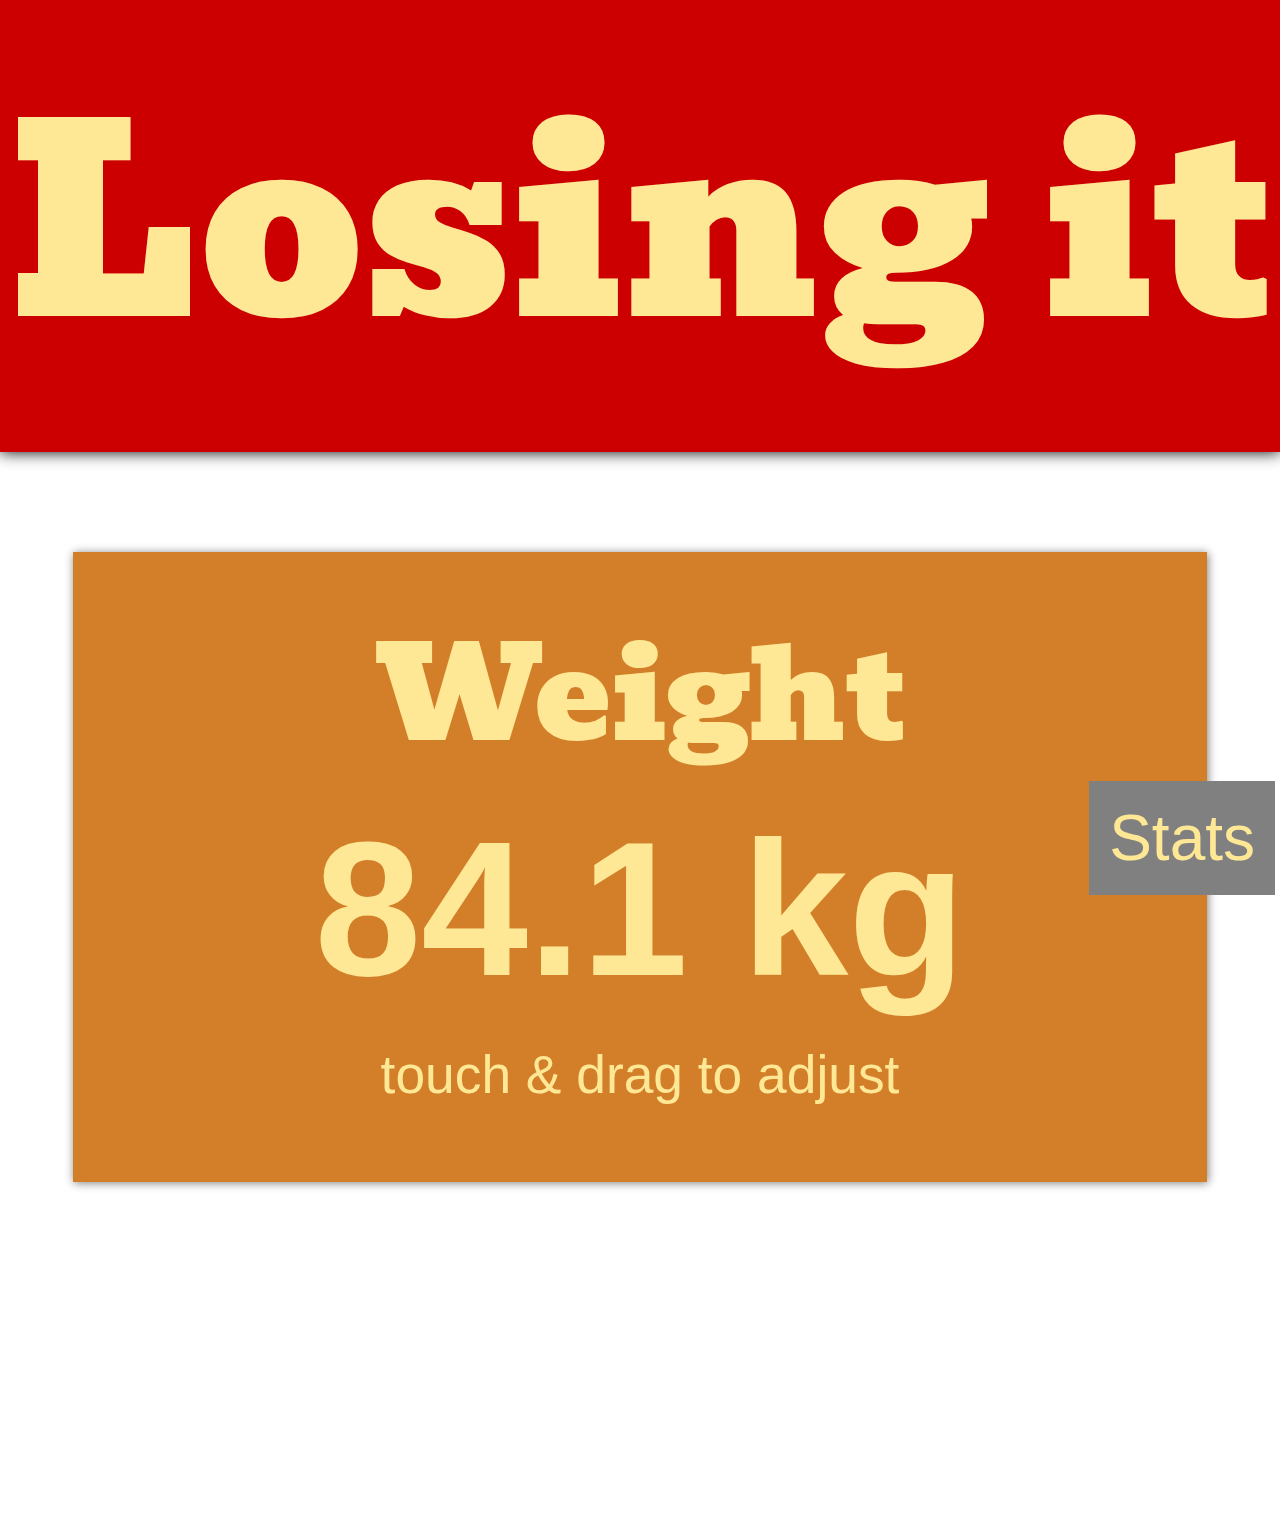
==== index.html @ 9d075340 "Added the files" ====
<!DOCTYPE html>
<html>
	<head>
		<title>Losing it</title>
		<link href='https://fonts.googleapis.com/css?family=Bevan|Ubuntu+Mono:700' rel='stylesheet' type='text/css'>
		<link href='src/animate-custom.css' rel='stylesheet' type='text/css'>
		<link href='src/style.css' rel='stylesheet' type='text/css'>
        <!-- Startup configuration -->
        <link rel="manifest" href="manifest.json">
		<link rel="shortcut icon" sizes="192x192" href="icons/icon-192.png">
        <!--<meta name='mobile-web-app-capable' content='yes'>-->
        <meta name="theme-color" content="#cc0000">
	</head>
	<body>
		<div class="wrapper">
			<div class="topHalf">
				<div id="debugOutYeah" class="debugOut lazyhide">Output</div>
				<div class="intro"><h1>Losing it</h1></div>
			</div>
			<div class="bottomHalf">
				
                <div class="" id="touchBoxWrapper">
                    <div class="touchbox weight" id="box1">
					   <h3>Weight</h3>
                        <div class="numbers" id="weight"> Drag Me! </div>
					   <span class="miniText">touch &amp; drag to adjust</span>
				    </div>
				    
				    <div class="touchbox fat lazyhide" id="box2">
					   <h3>Fat</h3>
                        <div class="numbers" id="fat"> 37.2% </div>
					   <span class="miniText" id="fatBonus">Should be between 14% to 21%</span>
				    </div>
                    
                    <div class="touchbox water lazyhide" id="box3">
                        <h3>Water</h3>
                        <div class="numbers" id="water"> 50.1% </div>
                        <span class="miniText" id="waterBonus">The average adult holds 50-65%</span>
                    </div>
                    
                    <div class="touchbox muscle lazyhide" id="box4">
                        <h3>Muscle</h3>
                        <div class="numbers" id="muscle"> 30% </div>
                        <span class="miniText" id="muscleBonus">Pump it</span>
                    </div>
                    
                    <div class="touchbox bone lazyhide" id="box5">
                        <h3>Bones</h3>
                        <div class="numbers" id="bone"> 2.3 kg </div>
                        <span class="miniText">Got milk?</span>
                    </div>
                    
                    <div class="doneButton" id="done1">
					   <h3> DONE </h3>
				    </div>
                </div>
                
				<div class="graphDiv" id="graphArea"></div>
				
				<div class="toggleWrapper lazyhide" id="toggles">
                    <div class="toggleButton weight" id="toggleWeight"><div>T</div></div>
                    <div class="toggleButton fat" id="toggleFat"><div>F</div></div>
                    <div class="toggleButton water" id="toggleWater"><div>W</div></div>
                    <div class="toggleButton muscle" id="toggleMuscle"><div>M</div></div>
                    <div class="toggleButton bone" id="toggleBone"><div>B</div></div>
                    <span class="stretch"></span>
                </div>
                
				<div class="smallButton" id="viewStats">
					Stats
				</div>
				
			</div>
	</body>
        
         <script src='src/domready.js' type='application/javascript'></script>
		<script src='src/script.js' type='application/javascript'></script>
</html>
---- src/style.css ----
html, body {
	height: 100%;
	margin: 0;
	padding: 0;	
}

html	{font-size: 5vw;} 
body	{font-size: 1rem; } 
h1  	{font-size: 4rem; } 
h2		{font-size: 2.5rem;}
h3   	{font-size: 2rem; } 

h1, h3{
	padding: 0;
	margin: 0;
	font-family: 'Bevan';	
	font-weight: 400; 
	text-align: center;
}

.miniText{
	font-family: 'Ubuntu Mono', sans-serif;
	font-size: smaller;
	padding: 0;
	margin: 0;
	
}

body{
	background-color: #ffffff;
	color: #fee895;
	width: 100%;
    font-family: 'Bevan';	
}

.topHalf{
	width: 100%;
	background-color: #c00;
	box-shadow:0px 0px 15px black;	
}

.bottomHalf{
	margin-right: 10px;
	padding-left: 10px;
	
}

.touchbox{
	width: 90%;
	text-align: center;
	margin: auto;
	margin-top: 100px;
	margin-bottom: 100px;
	padding-bottom: 60px;
	padding-top: 40px;
	box-shadow:1px 1px 9px grey;	
}


.weight{
	background-color: #d37e29;
}

.fat{
	background-color: #fee895;
	color: #3f3a31;
}

.water{
	background-color: #0f6499;
}

.muscle{
	background-color: #7f0d0d;
}

.bone{
	background-color: #fff;
	color: #3f3a31;
}

.numbers{
	font-size: 3rem;
	text-align: center;
	font-weight: 800;
	font-family: 'Ubuntu Mono', sans-serif;

}

#graphCanvas{
	width:100%;
}

.wrapper{
	height: 100%;
}


.intro{
	height: 100%;
	width: 100%;
	padding-top: 20px;
	padding-bottom: 20px;
}

.debugOut{
	font-family: sans-serif;
	font-size: 0.8rem;

}

.doneButton{
    width: 60%;
    padding-top: 20px;
    padding-bottom: 15px;
    box-shadow:1px 1px 9px grey;
    -moz-border-radius: 15px;
    border-radius: 15px;
	background-color: #7AD235;	
	margin-left: auto ;
	margin-right: auto ;
	visibility: hidden;
    
}

.graphDiv{
    display: none;
	padding-top: 100px;
}

.toggleWrapper{
   
    height: 120px;
    padding-left:20px;
    padding-right:20px;
    text-align: justify;
    -ms-text-justify: distribute-all-lines;
    text-justify: distribute-all-lines;
}
.toggleButton{
    width: 100px;
    height: 100px;
   
    overflow:hidden;
    -moz-border-radius: 50%;
    border-radius: 50%;
    font-size:1rem;
    box-shadow:1px 1px 9px grey;
    
    vertical-align: top;
    display: inline-block;
    *display: inline;
    zoom: 1
}

.toggleButton div {
    float:left;
    width:100%;
    padding-top:50%;
    margin-bottom:100%;
    line-height:1rem;
    margin-top:-0.5rem;
    text-align:center;
   
}
.smallButton{
	padding: 20px;
    margin: 5px;
	background-color: grey;
	font-size: 1rem;
	font-family: 'Ubuntu Mono', sans-serif;
    position:absolute;
    bottom: 0;
    right: 0;
}

.lazyhide{
	
	display: none;
}
.stretch {
     width: 100%;
    display: inline-block;
    font-size: 0;
    line-height: 0
}
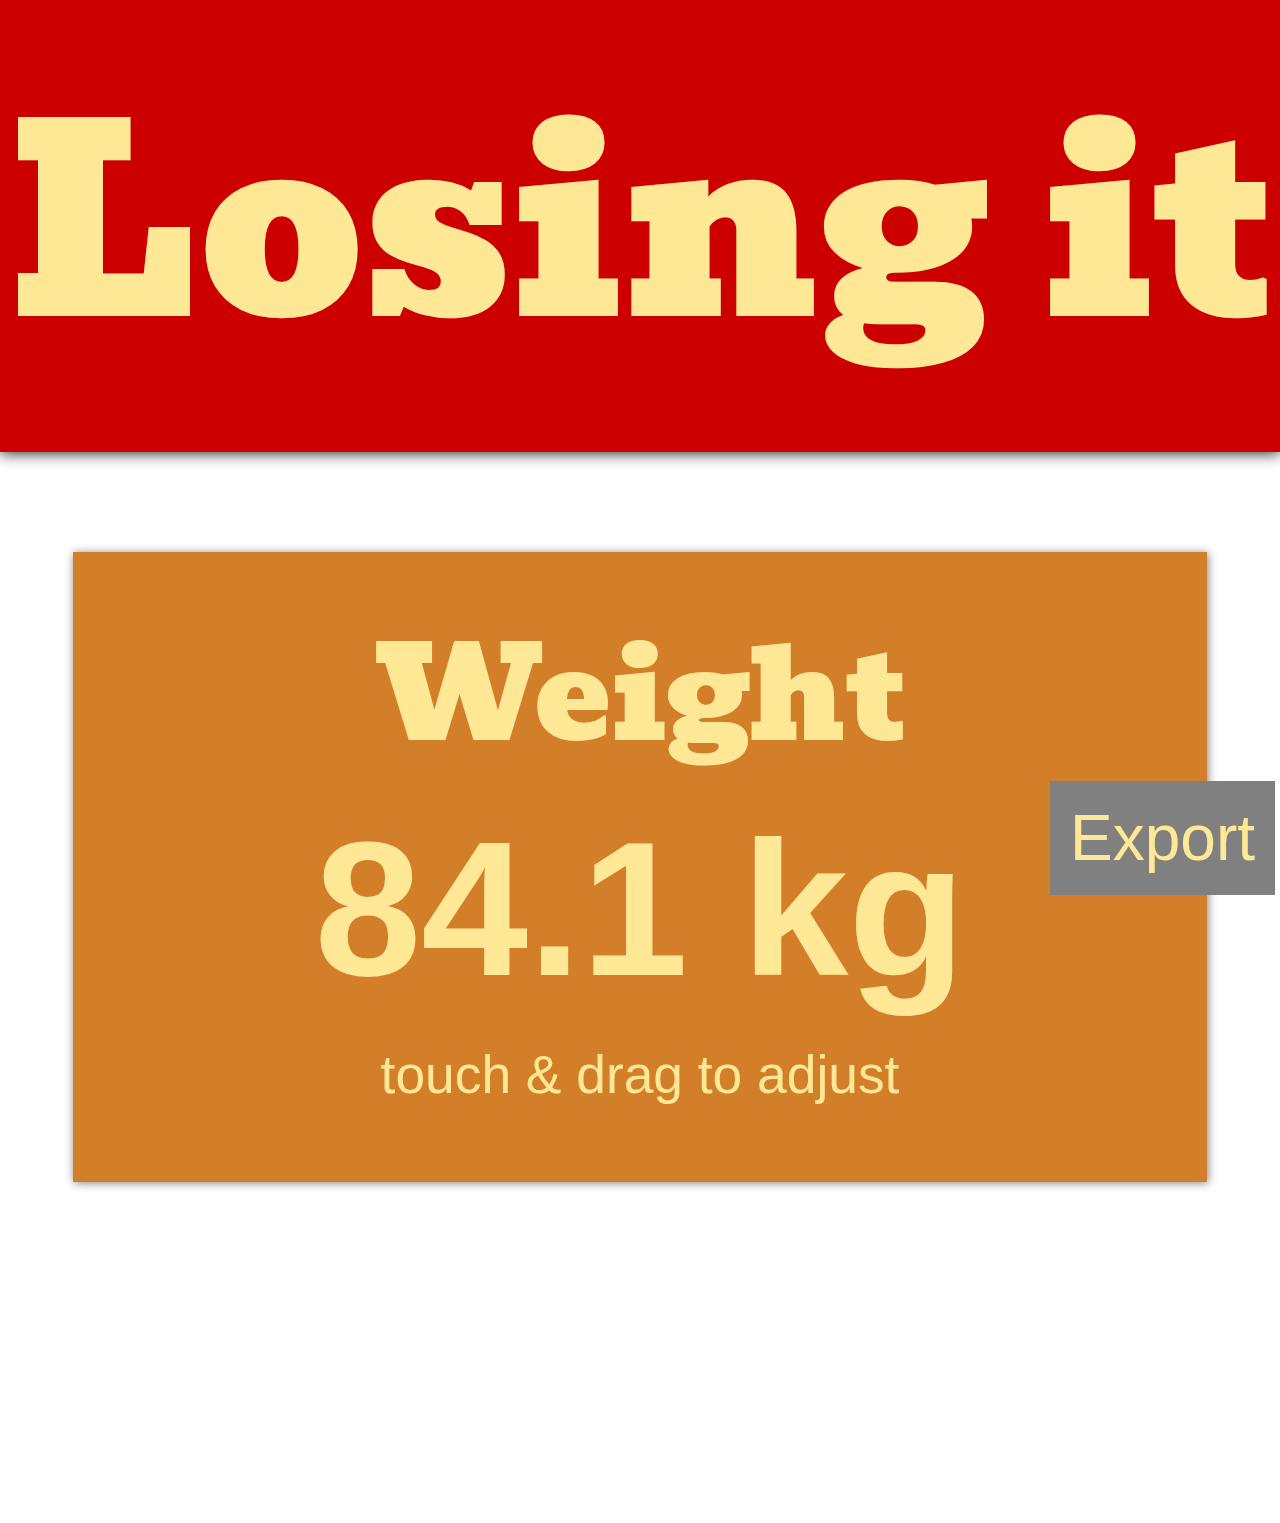
==== commit 1084e2de: "Update index.html" ====
--- a/index.html
+++ b/index.html
@@ -69,6 +69,10 @@
 				<div class="smallButton" id="viewStats">
 					Stats
 				</div>
+
+				<div class="smallButton" id="viewStats">
+					Export
+				</div>
 				
 			</div>
 	</body>
--- a/src/style.css
+++ b/src/style.css
@@ -75,7 +75,7 @@
 }
 
 .bone{
-	background-color: #fff;
+	background-color: #f0f0f0;
 	color: #3f3a31;
 }
 
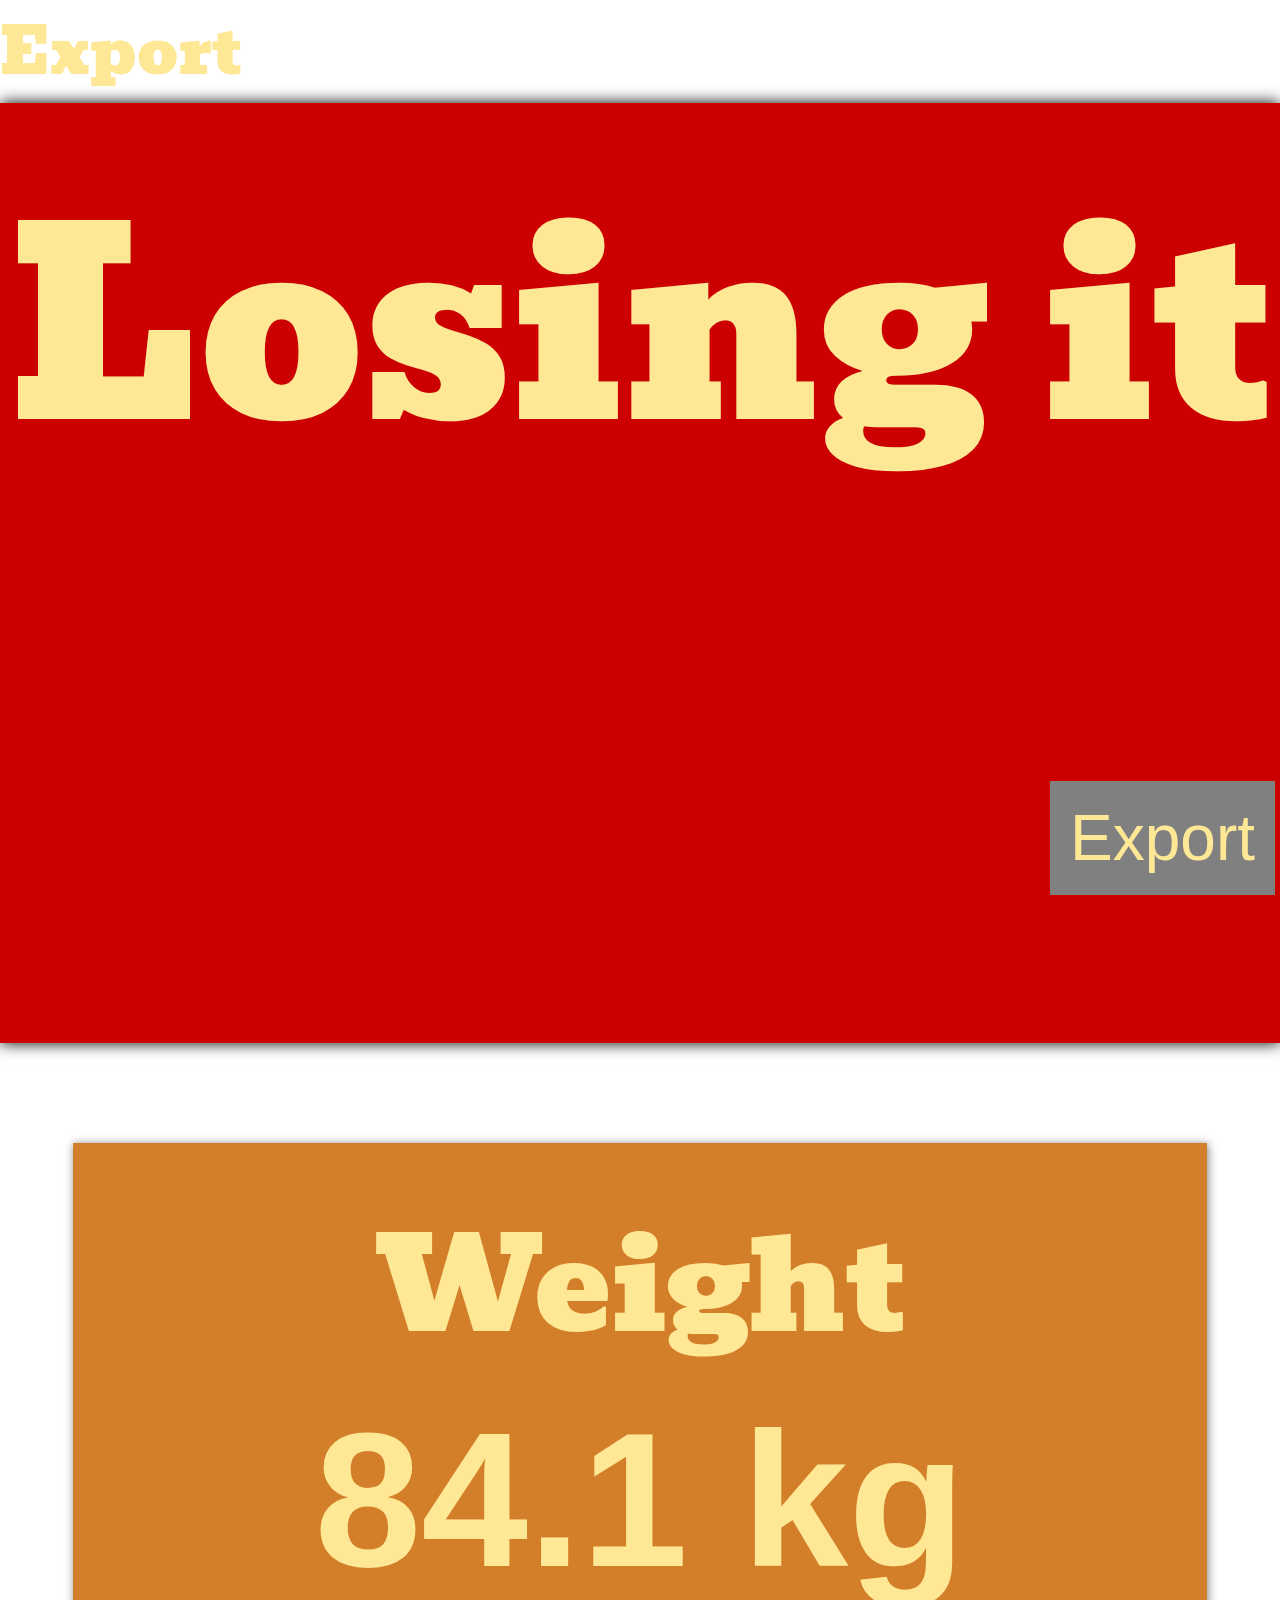
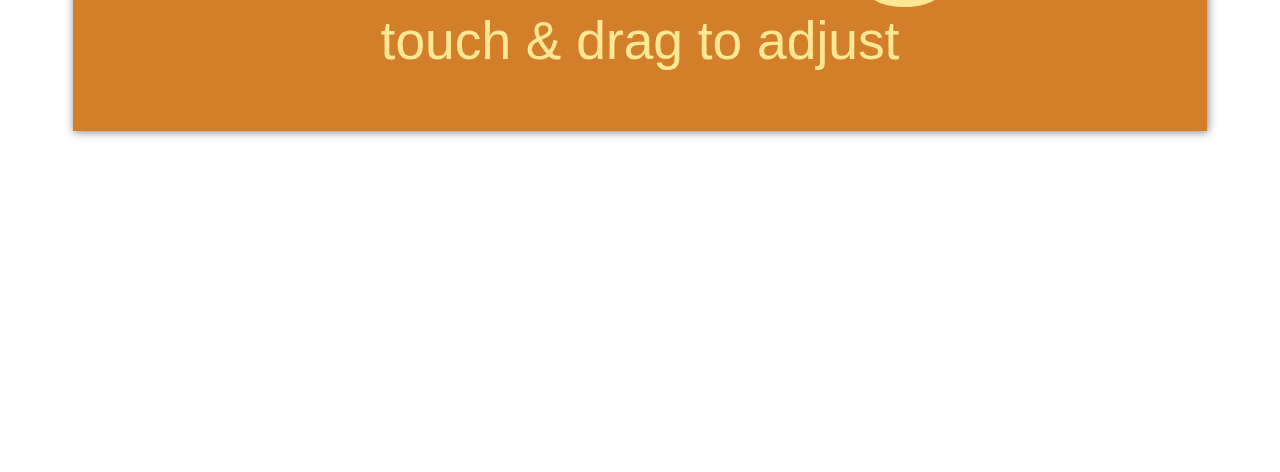
==== commit cb71c3d1: "Update index.html" ====
--- a/index.html
+++ b/index.html
@@ -1,4 +1,4 @@
-<!DOCTYPE html>
+Export<!DOCTYPE html>
 <html>
 	<head>
 		<title>Losing it</title>
@@ -70,7 +70,7 @@
 					Stats
 				</div>
 
-				<div class="smallButton" id="viewStats">
+				<div class="smallButton" id="exportData">
 					Export
 				</div>
 				
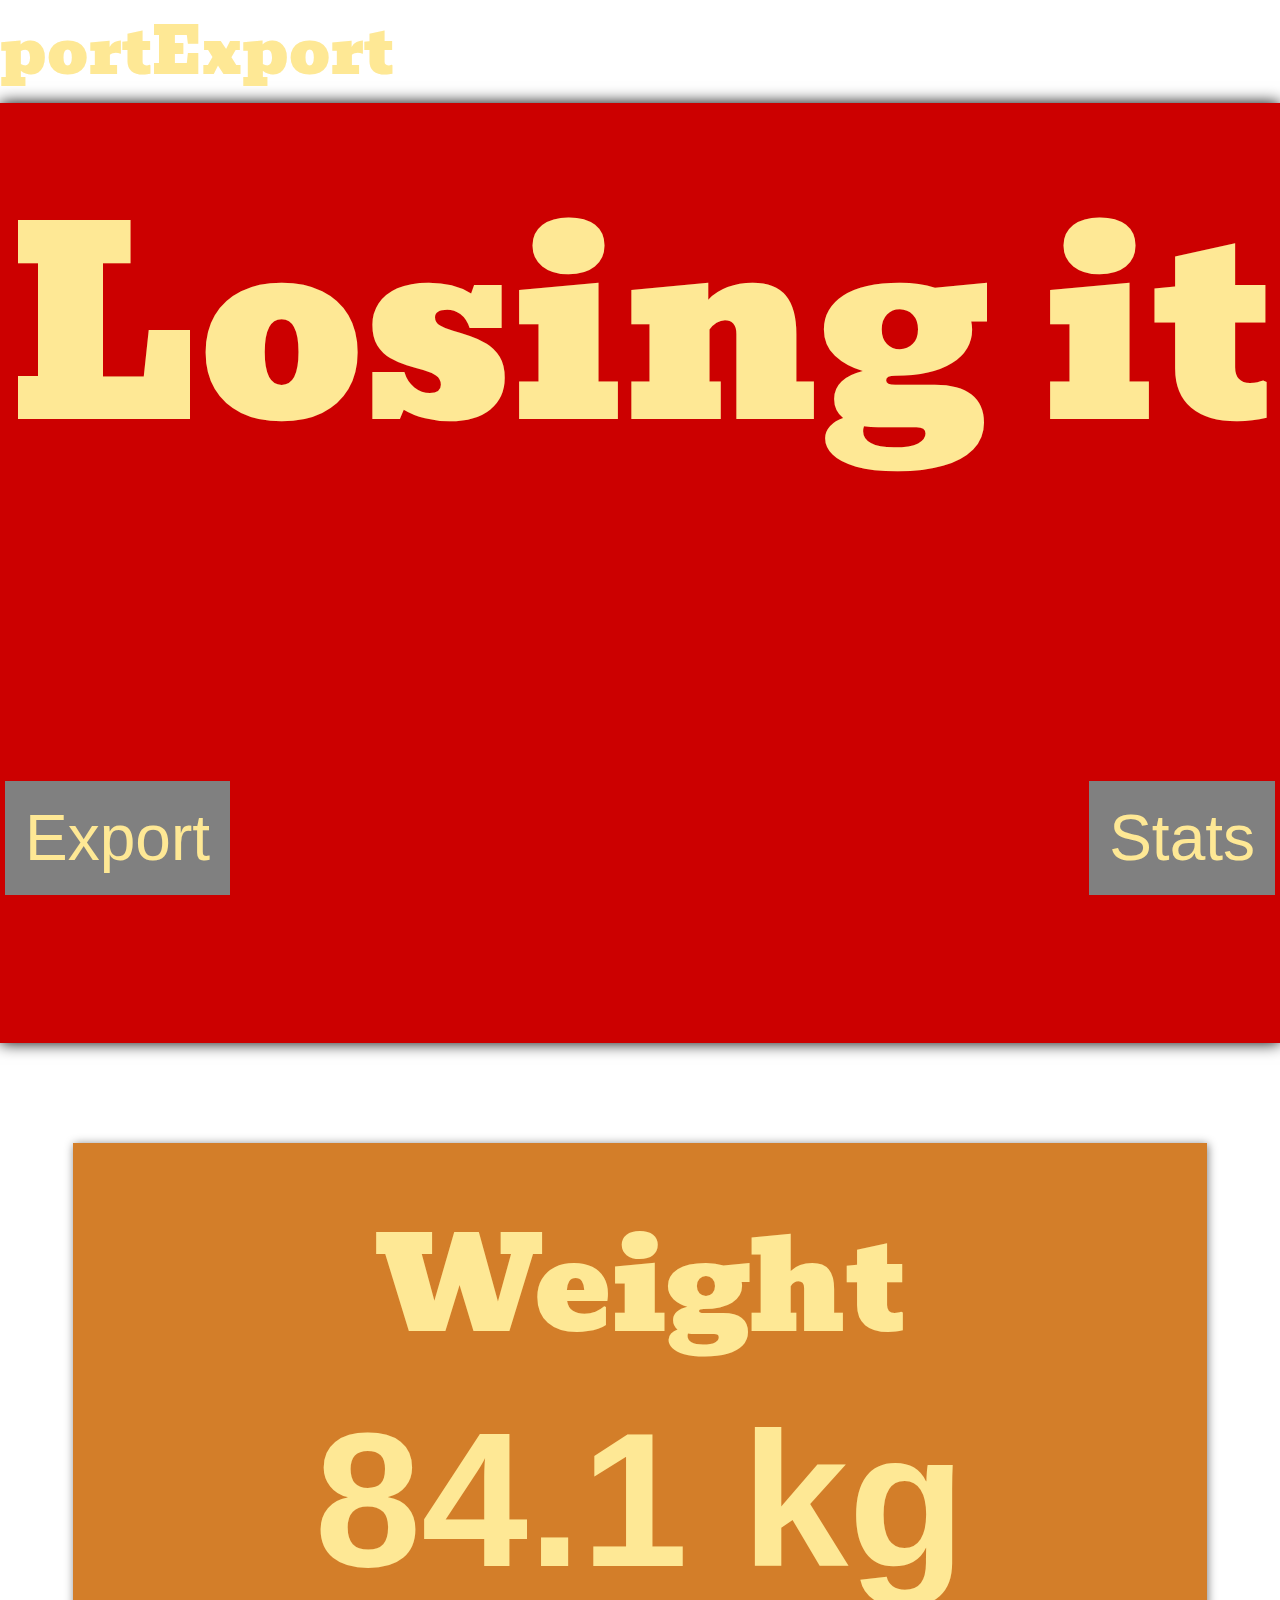
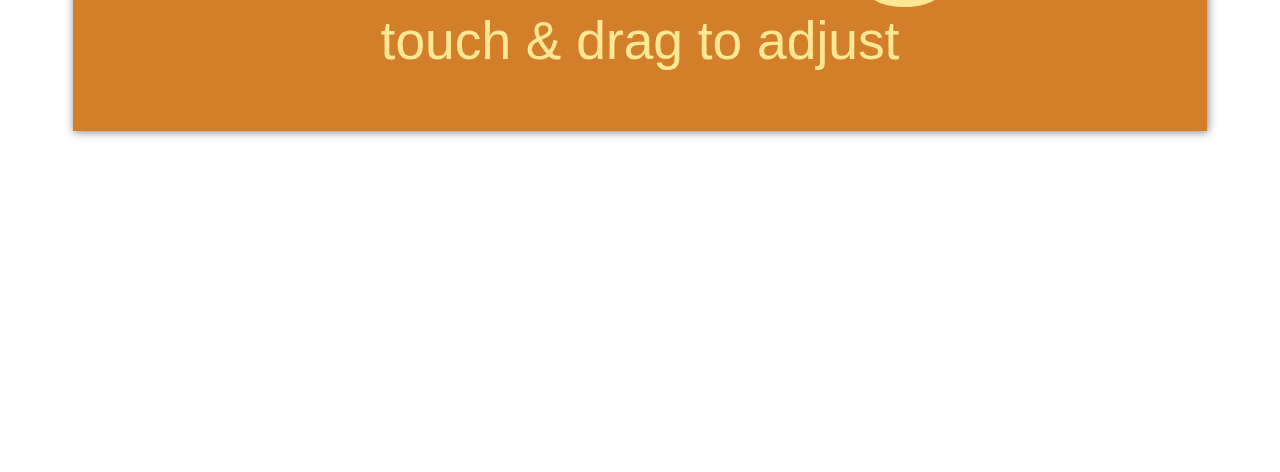
==== commit 8048d77e: "Update index.html" ====
--- a/index.html
+++ b/index.html
@@ -1,4 +1,4 @@
-Export<!DOCTYPE html>
+portExport<!DOCTYPE html>
 <html>
 	<head>
 		<title>Losing it</title>
@@ -70,7 +70,7 @@
 					Stats
 				</div>
 
-				<div class="smallButton" id="exportData">
+				<div class="exportButton" id="exportData">
 					Export
 				</div>
 				
--- a/src/style.css
+++ b/src/style.css
@@ -173,6 +173,16 @@
     bottom: 0;
     right: 0;
 }
+.exportButton{
+	padding: 20px;
+    margin: 5px;
+	background-color: grey;
+	font-size: 1rem;
+	font-family: 'Ubuntu Mono', sans-serif;
+    position:absolute;
+    bottom: 0;
+    left: 0;
+}
 
 .lazyhide{
 	
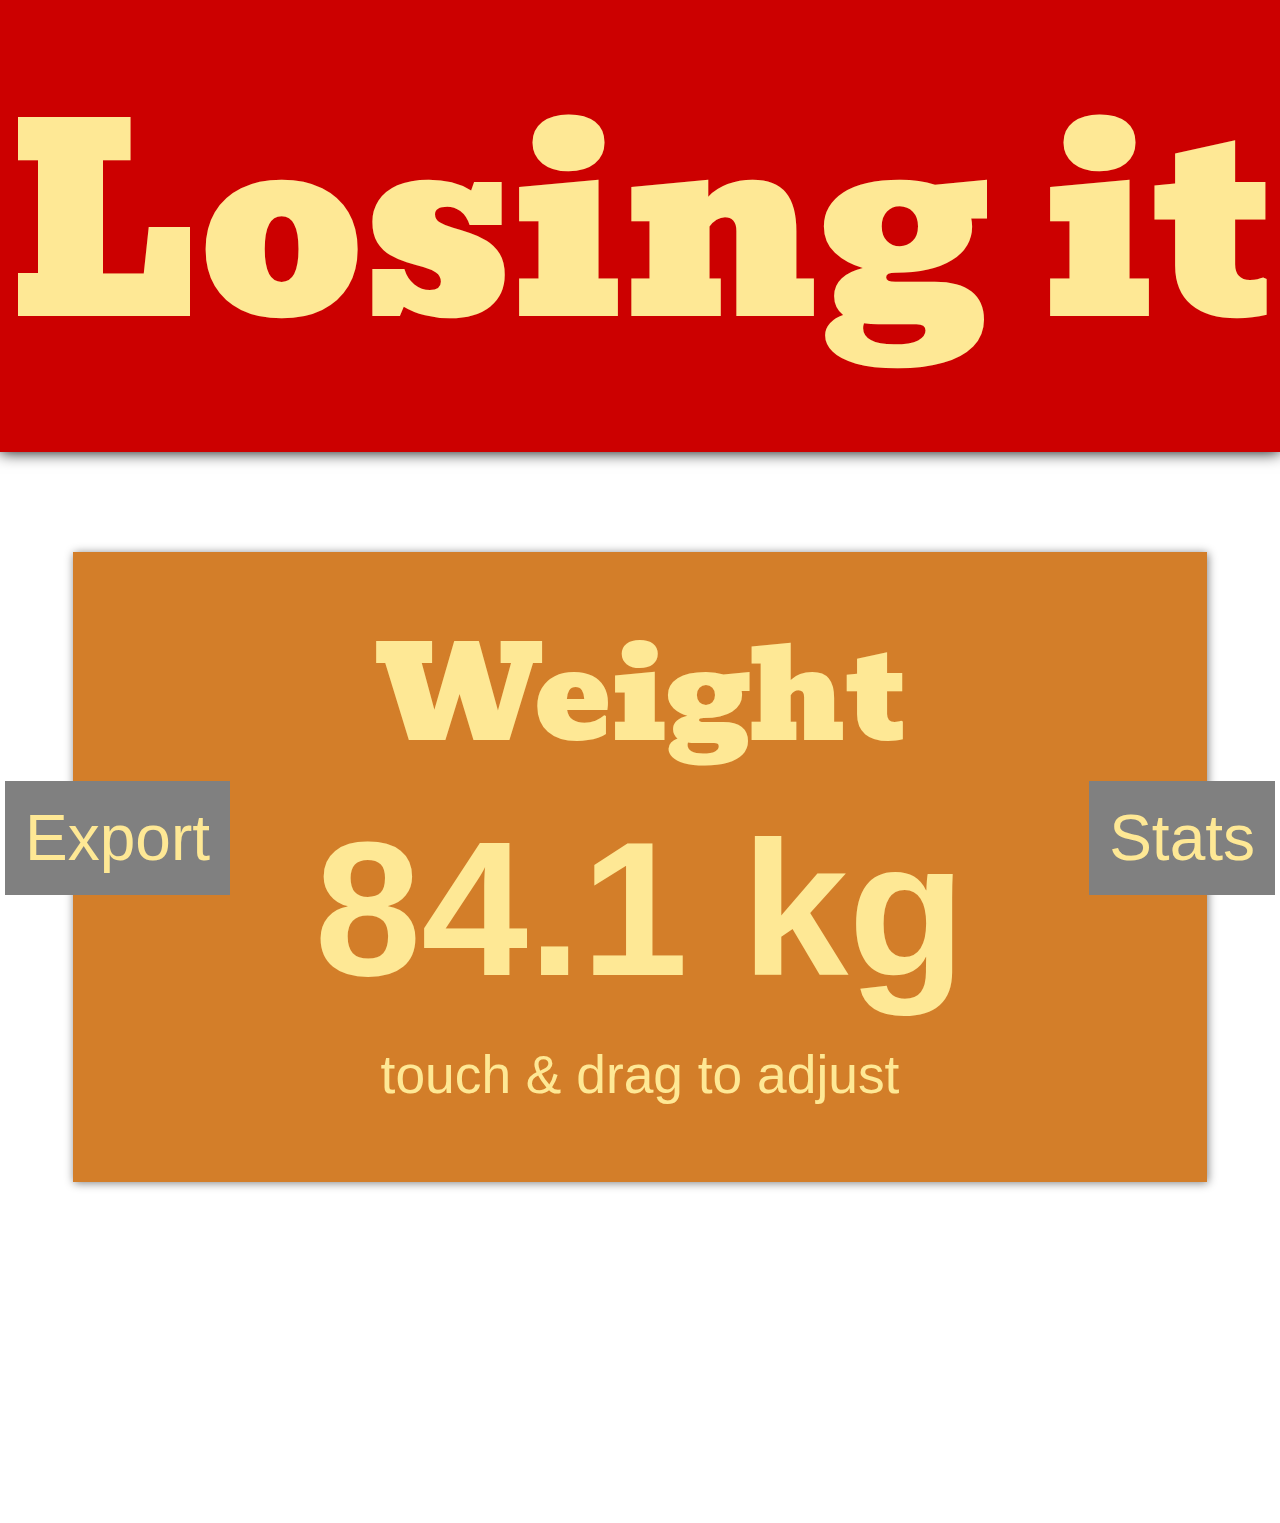
==== commit 33f9d392: "Update index.html" ====
--- a/index.html
+++ b/index.html
@@ -1,4 +1,4 @@
-portExport<!DOCTYPE html>
+<!DOCTYPE html>
 <html>
 	<head>
 		<title>Losing it</title>
